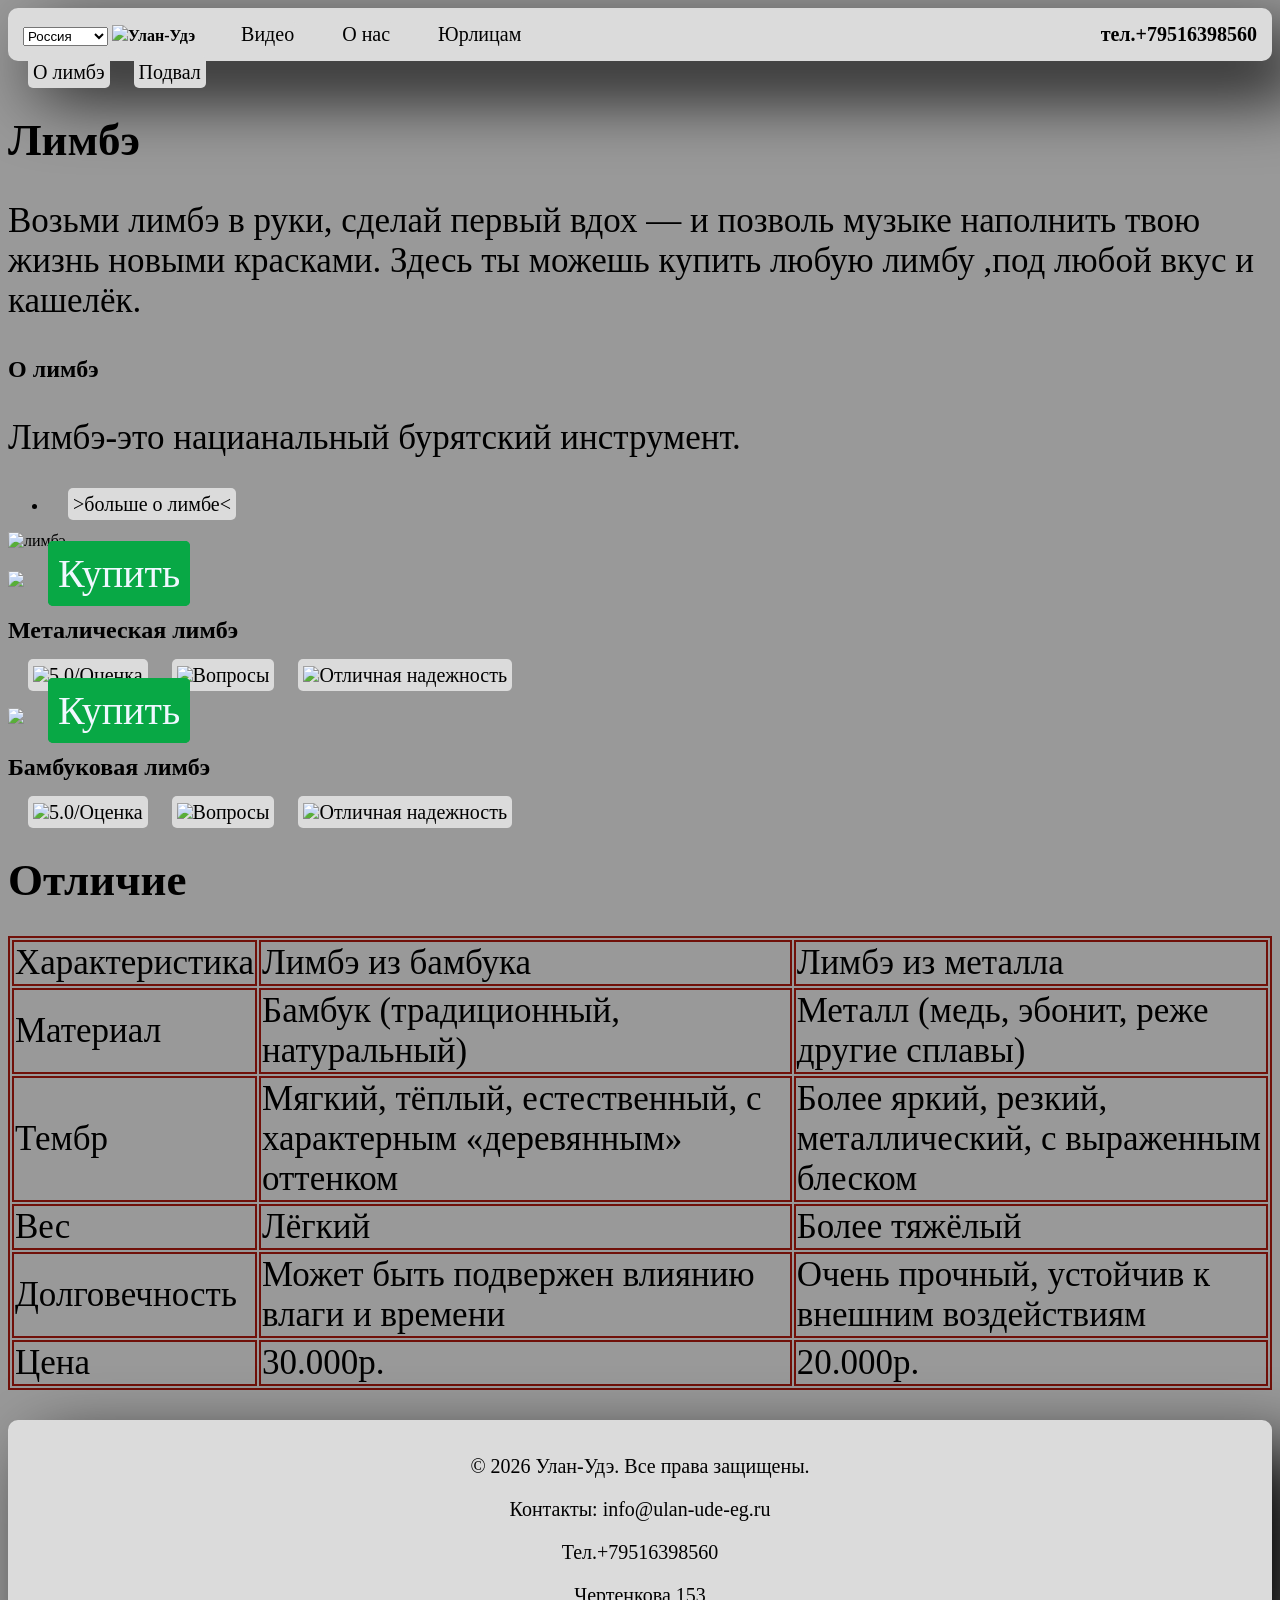
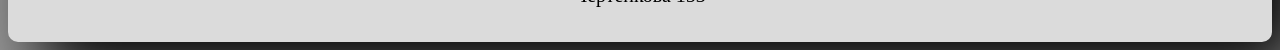
==== index.html @ 0d8fce96 "Add files via upload" ====
<!DOCTYPE html>
<html>
<head>
    <meta charset="UTF-8">
    <title>Прадажа Лимб</title>
    <link rel="stylesheet" href="style.css">
</head>
<body>

<header>
    <select>
        <option>Россия</option>
        <option>Беларусь</option>
        <option>Казахстан</option>
    </select>
    <b><img src="image/гео.jpg" width="20px" />Улан-Удэ</b>
    <a href="http://ok.ru/video/4897692193130">Видео</a>

    <a href="index2.html">О нас</a>
    <a href="">Юрлицам</a>
    <b class="hgh">тел.+79516398560</b>
</header>
<nav>
    <a href="h">О лимбэ</a>
    <a href="f">Подвал</a>
</nav>
    <h1>Лимбэ</h1>
    <p> Возьми лимбэ в руки, сделай первый вдох — и позволь музыке наполнить твою жизнь новыми красками. 
        Здесь ты можешь купить любую лимбу ,под любой вкус и кашелёк.
    </p> 
<main>
    <section>
        <h2 contest="h">О лимбэ</h2>
        <p>Лимбэ-это нацианальный бурятский инструмент.</p>
    </section>
        <ul>
            <li><a href="https://dic.academic.ru/dic.nsf/enc_music/4432/%D0%9B%D0%B8%D0%BC%D0%B1%D0%B0">>больше о лимбе<</a></li>
        </ul>
        <img src="image/женщина из муз. с лимбой.jpg" alt="лимбэ" width="400">
        <div class="tyt">
        <img src="image/металическая лимбэ.wCbeGIpGFYKk_3YdchodbP5VeFtg9nUETnu989gOZM8" width="400">
        <a class="qwq">Купить</a>
        <h2>Металическая лимбэ</h2>
        <a><img src="image/звезда.jpg"width="20px"/>5.0/Оценка</a>
        <a><img src="image/вопросф.png"width="20px"/>Вопросы</a>
        <a><img src="image/надежность.png"width="20px"/>Отличная надежность</a>
        </div>
        <div class="tyt">
            <img src="image/лимбэ из бамбука.jpeg" width="400">
            <a class="qwq">Купить</a>
            <h2>Бамбуковая лимбэ</h2>
            <a><img src="image/звезда.jpg"width="20px"/>5.0/Оценка</a>
            <a><img src="image/вопросф.png"width="20px"/>Вопросы</a>
            <a><img src="image/надежность.png"width="20px"/>Отличная надежность</a>
        </div>
        <h1>Отличие</h1>
        <table>
            <tr>
                <td>Характеристика</td>
                <td>Лимбэ из бамбука</td>
                <td>Лимбэ из металла</td>
            </tr>
            <tr>
                <td>Материал</td>
                <td>Бамбук (традиционный, натуральный)</td>
                <td>Металл (медь, эбонит, реже другие сплавы)</td>
            </tr>
            <tr>
                <td>Тембр</td>
                <td>Мягкий, тёплый, естественный, с характерным «деревянным» оттенком</td>
                <td>Более яркий, резкий, металлический, с выраженным блеском</td>
            </tr>
            <tr>
                <td>Вес</td>
                <td>Лёгкий</td>
                <td>Более тяжёлый</td>
            </tr>
            <tr>
                <td>Долговечность</td>
                <td>Может быть подвержен влиянию влаги и времени</td>
                <td>Очень прочный, устойчив к внешним воздействиям</td>
            </tr>
            <tr>
                <td>Цена</td>
                <td>30.000р.</td>
                <td>20.000р.</td>
            </tr>
        </table>
</main>

<footer contest="f">
    <p>© 2026 Улан-Удэ. Все права защищены.</p>
    <p>Контакты: info@ulan-ude-eg.ru</p>
    <p>Тел.+79516398560</p>
    <p>Чертенкова 153</p>
</footer>

</body>
</html>
---- style.css ----
body{
    background-color: rgb(153, 153, 153);
}

p{
    color: rgb(0, 0, 0);
    font-size: 35px;
}

table{
    font-size: 35px;
    border: 2px solid rgb(112, 16, 9);
    margin-top: 30px;
    margin-bottom: 30px;
}

td{
    border: 2px solid rgb(112, 16, 9);
}

footer{
    background-color: rgb(49, 49, 49);
}

footer p{
    color: rgb(0, 0, 0);
    font-size: 20px;
    justify-content: center;
    text-align: center;
}

h1{
    font-size: 45px;
}

header a {
    background-color: rgb(219, 219, 219);
    color: rgb(0, 0, 0);
    text-decoration: none;
    border: 1px rgb(255, 255, 255);
    border-radius: 5px;
    padding: 2px;
    margin-left: 40px;
    font-size: 20px;
}

header{
    background-color: rgb(219, 219, 219);
    border: 15px solid rgb(219, 219, 219);
    border-radius: 10px;
    box-shadow: 30px 30px 70px 0 black;
}

.hgh{
    margin-left: 30px;
    font-size: 20px;
    float: right;
}

a {
    background-color: rgb(219, 219, 219);
    color: rgb(0, 0, 0);
    text-decoration: none;
    border: 1px rgb(255, 255, 255);
    border-radius: 5px;
    padding: 5px;
    margin-left: 20px;
    font-size: 20px;
}


.tyt:hover{
    transform: scale(1,1);
    transition: 1s linear;
    background-color: rgb(219, 219, 219);
    border: 15px solid rgb(219, 219, 219);
    border-radius: 10px;
    box-shadow: 30px 30px 70px 0 black;
    margin-top: 20px;
    margin-bottom: 20px;
}

footer{
    color: black;
    background-color: rgb(219, 219, 219);
    border: 15px solid rgb(219, 219, 219);
    border-radius: 10px;
    box-shadow: 30px 30px 70px 0 black;
}

.qwq{
    color: aliceblue;
    font-size: 40px;
    background-color: rgb(8, 168, 69);
    border: 5px solid rgb(8, 168, 69);
    border-radius: 5px;
}
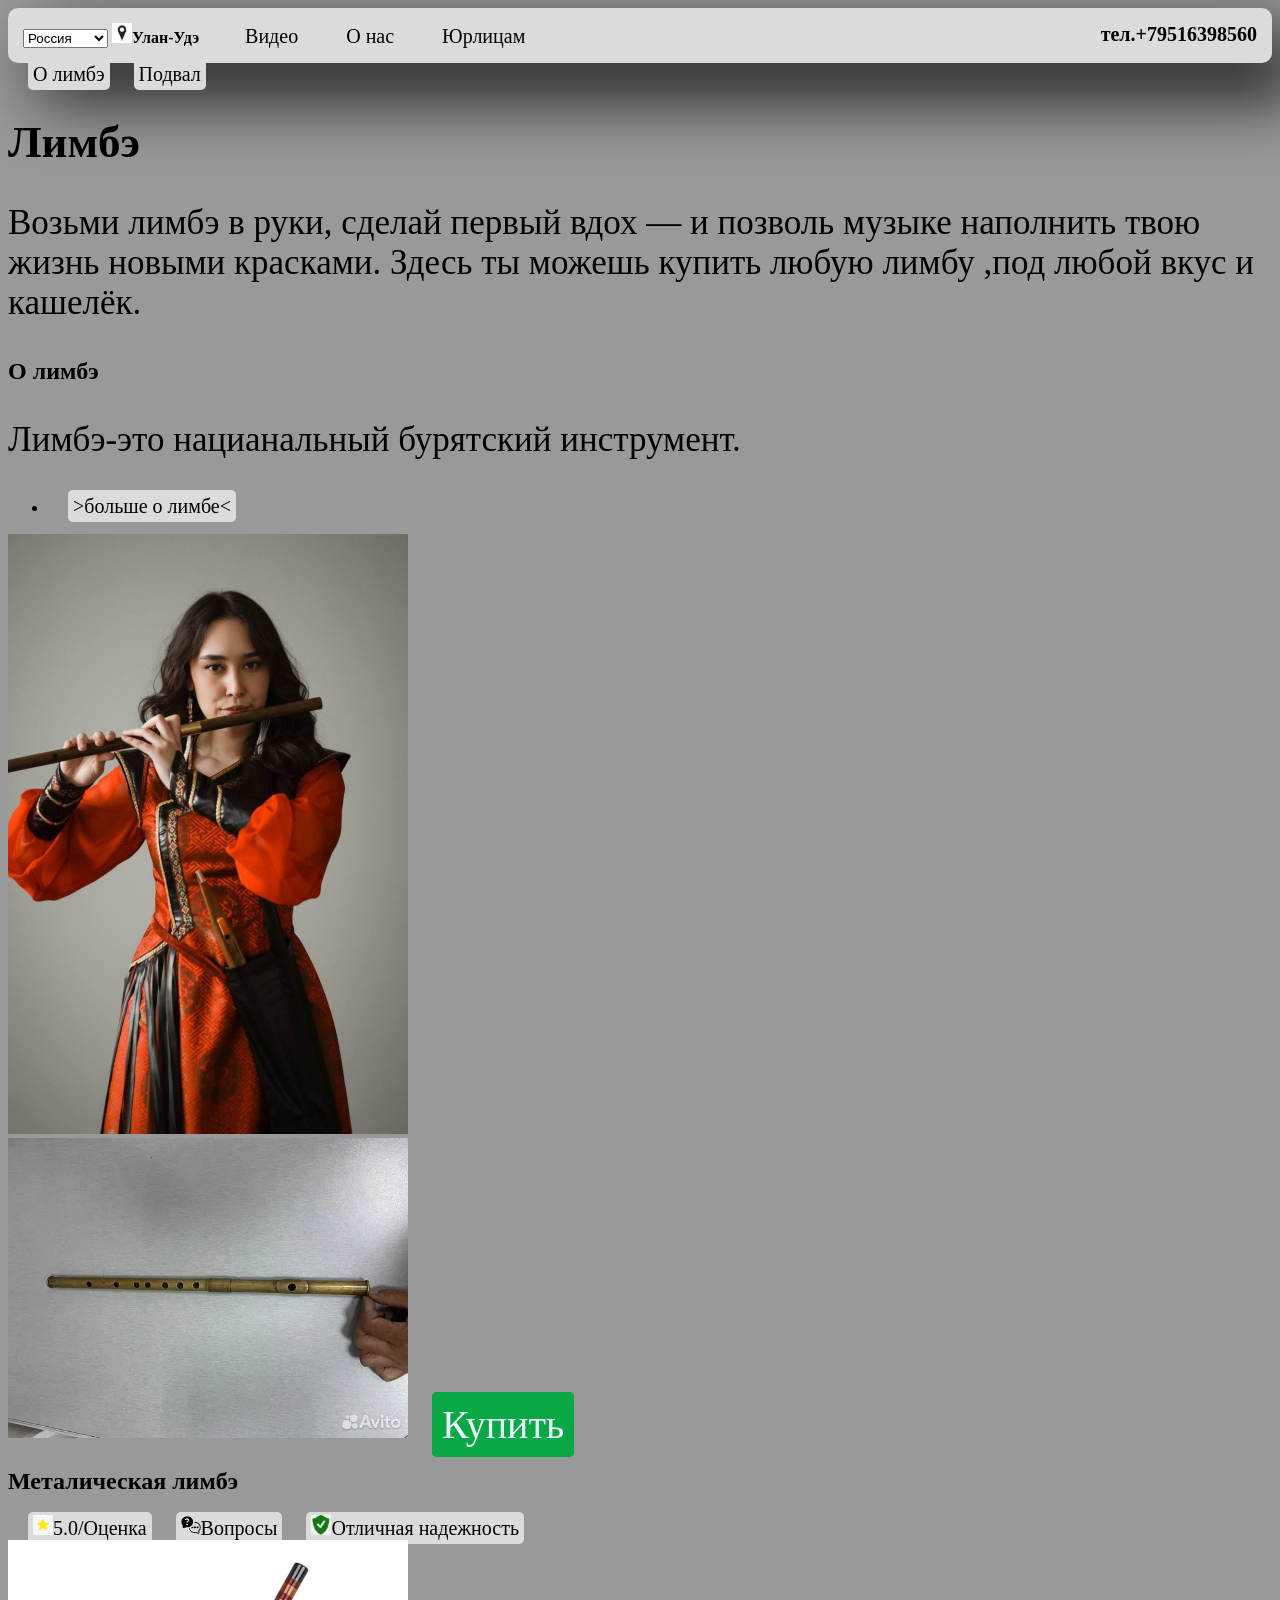
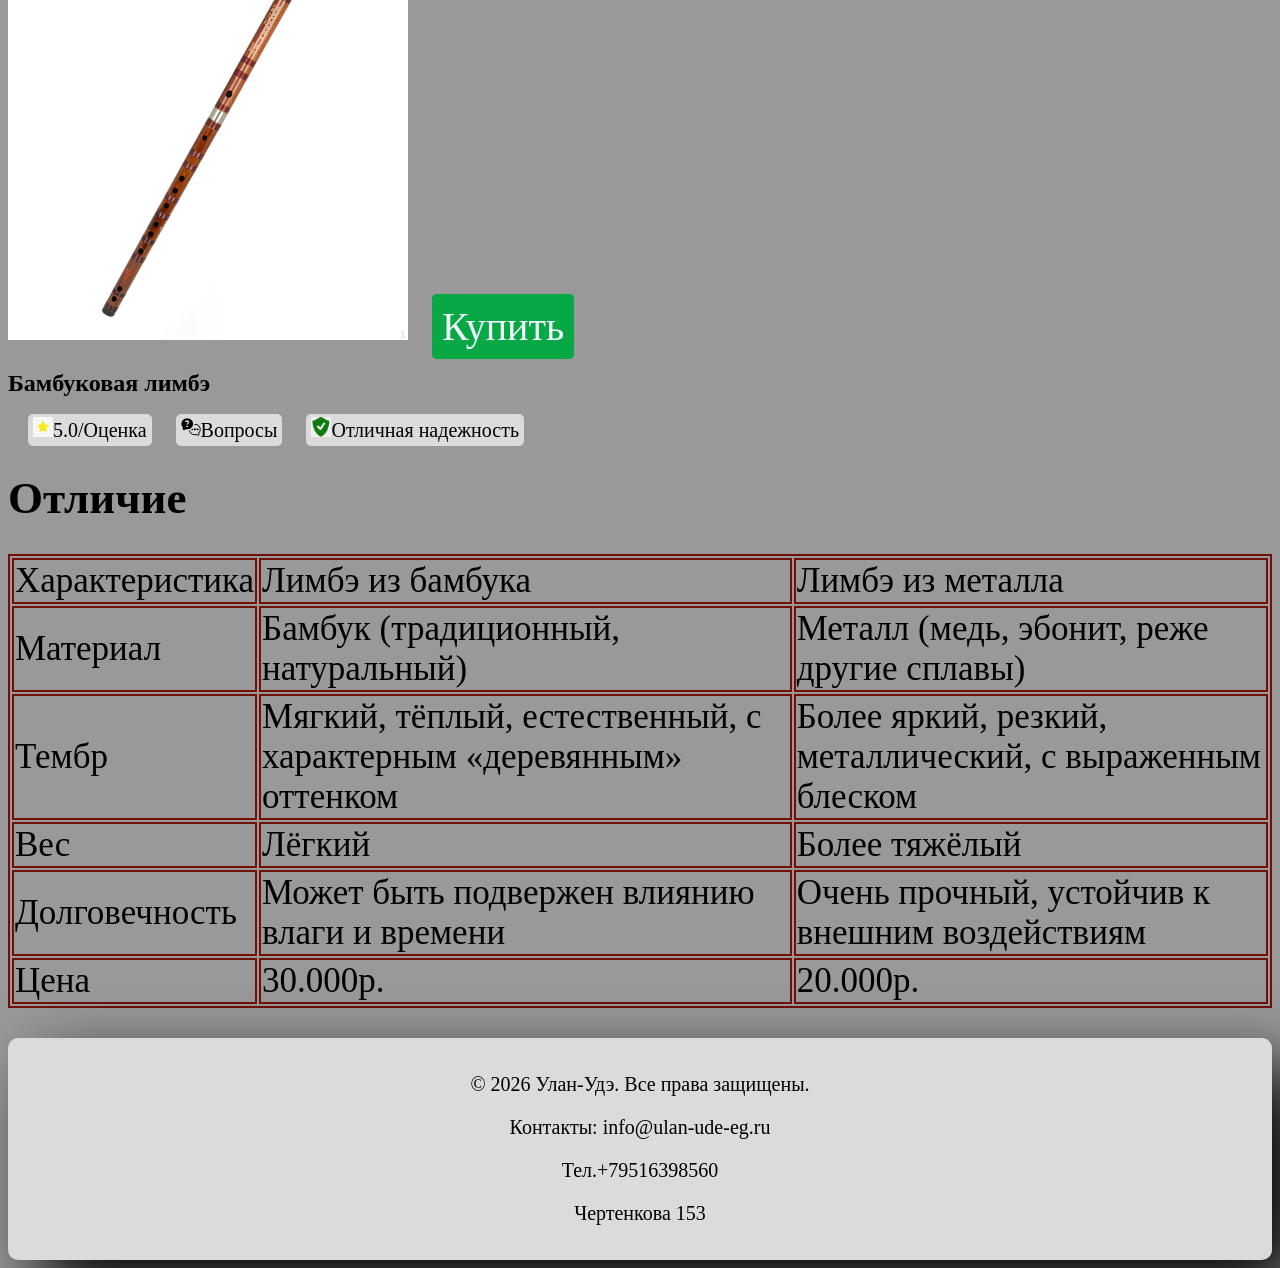
==== commit d8638f96: "Update index.html" ====
--- a/index.html
+++ b/index.html
@@ -21,8 +21,8 @@
     <b class="hgh">тел.+79516398560</b>
 </header>
 <nav>
-    <a href="h">О лимбэ</a>
-    <a href="f">Подвал</a>
+    <a href="#h">О лимбэ</a>
+    <a href="#f">Подвал</a>
 </nav>
     <h1>Лимбэ</h1>
     <p> Возьми лимбэ в руки, сделай первый вдох — и позволь музыке наполнить твою жизнь новыми красками. 
@@ -96,4 +96,4 @@
 </footer>
 
 </body>
-</html>+</html>
